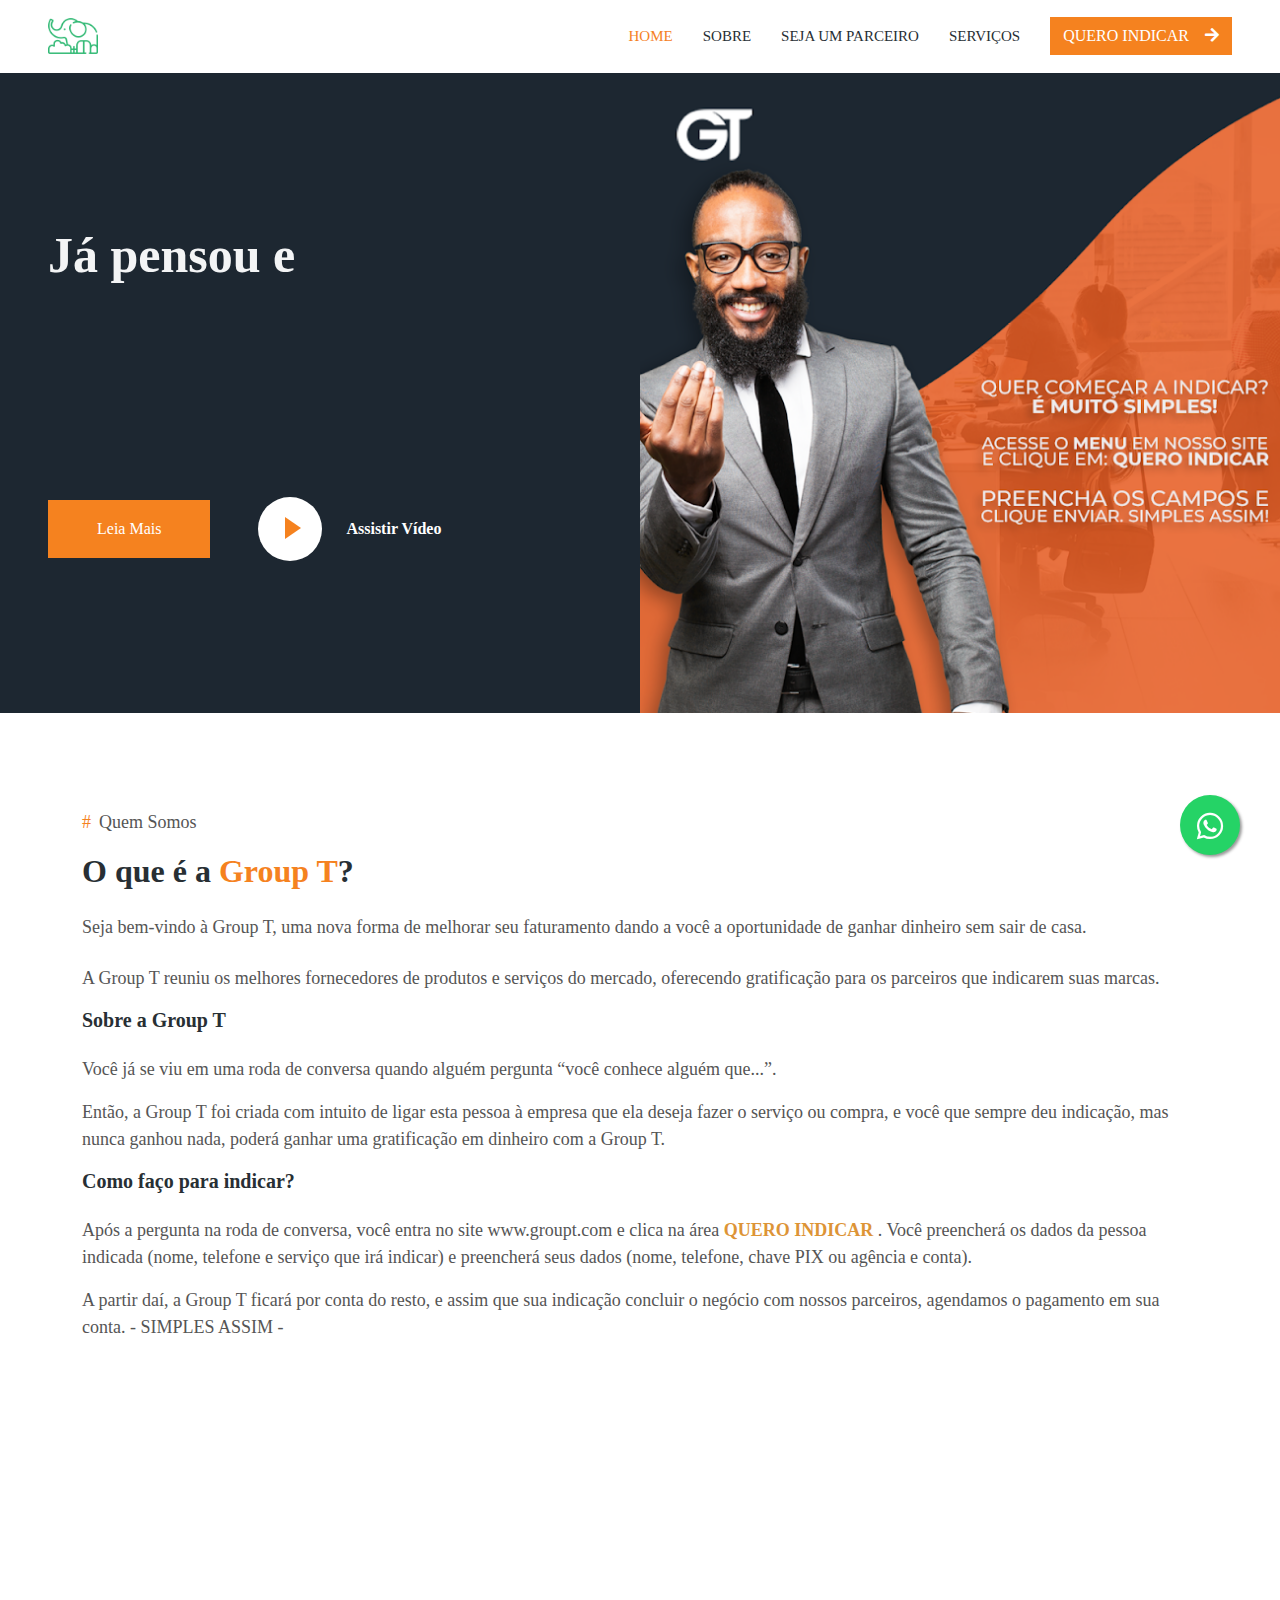
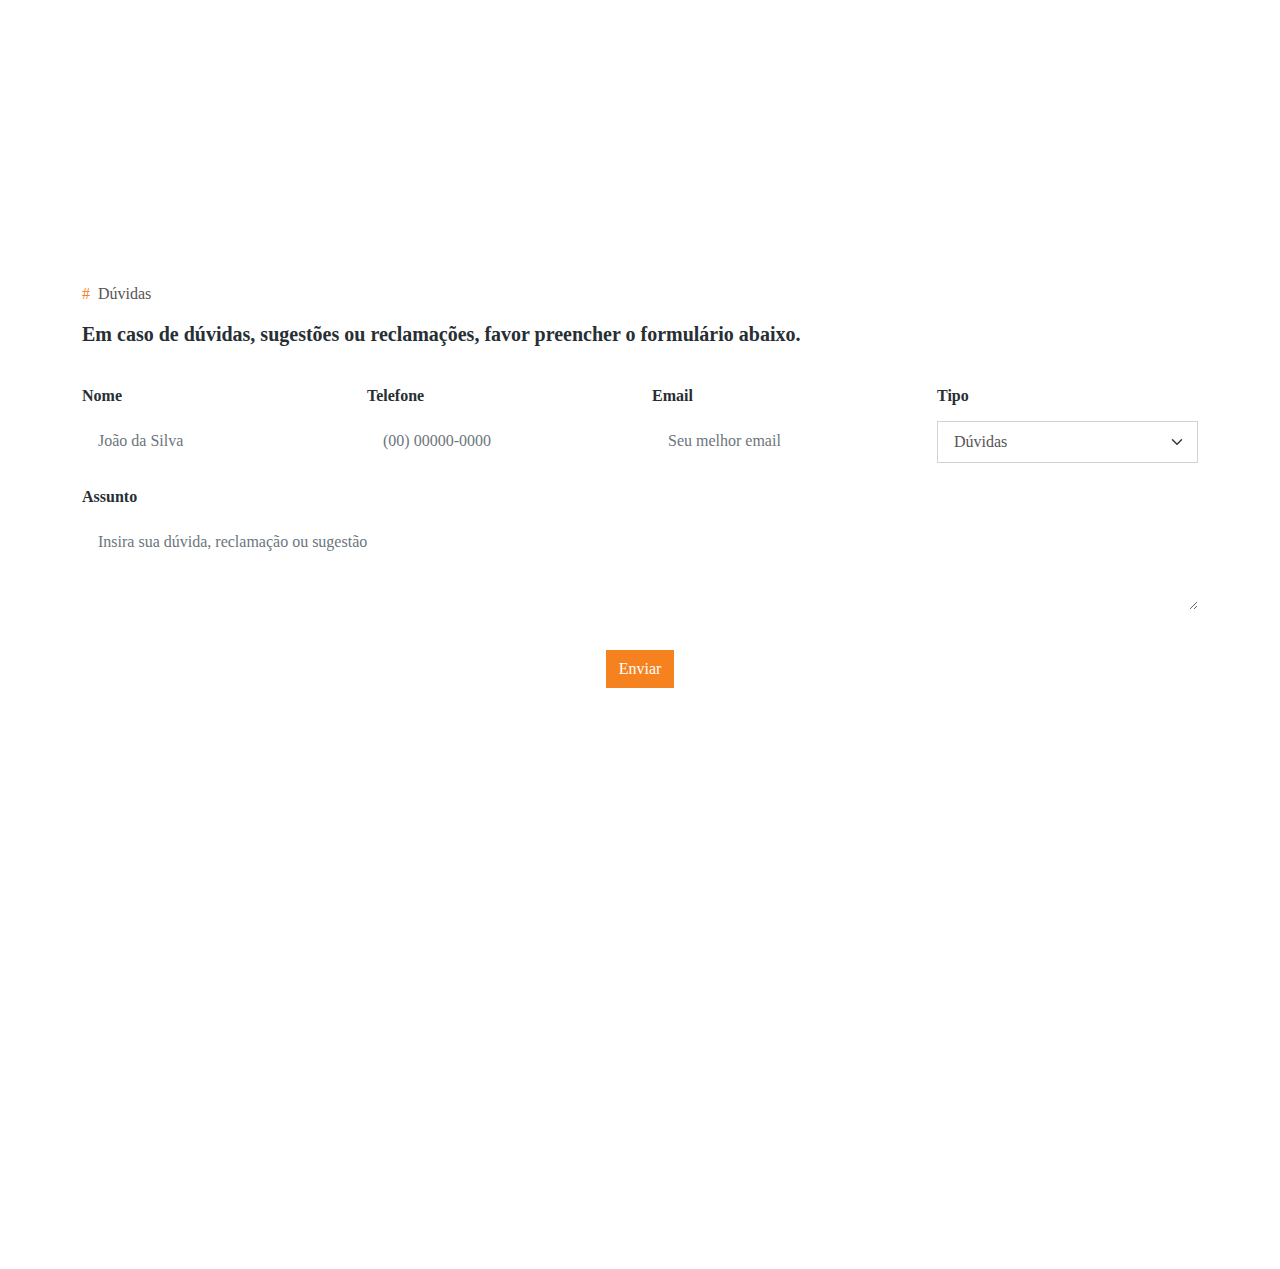
==== index.html @ 6ae6d754 "feat: escrita aos poucos" ====
<!DOCTYPE html>
<html lang="en">
  <head>
    <meta charset="utf-8" />
    <title>Group T - Aqui você ganha dinheiro indicando serviços</title>
    <meta content="width=device-width, initial-scale=1.0" name="viewport" />
    <meta content="" name="keywords" />
    <meta content="" name="description" />

    <!-- Favicon -->
    <link href="img/favicon.ico" rel="icon" />

    <!-- Google Web Fonts -->
    <link rel="preconnect" href="https://fonts.googleapis.com" />
    <link rel="preconnect" href="https://fonts.gstatic.com" crossorigin />
    <link
      href="https://fonts.googleapis.com/css2?family=Open+Sans:wght@400;500&family=Quicksand:wght@600;700&display=swap"
      rel="stylesheet"
    />

    <!-- Icon Font Stylesheet -->
    <link
      href="https://cdnjs.cloudflare.com/ajax/libs/font-awesome/5.10.0/css/all.min.css"
      rel="stylesheet"
    />
    <link
      href="https://cdn.jsdelivr.net/npm/bootstrap-icons@1.4.1/font/bootstrap-icons.css"
      rel="stylesheet"
    />

    <!-- Libraries Stylesheet -->
    <link href="lib/animate/animate.min.css" rel="stylesheet" />
    <link href="lib/lightbox/css/lightbox.min.css" rel="stylesheet" />
    <link href="lib/owlcarousel/assets/owl.carousel.min.css" rel="stylesheet" />

    <!-- Customized Bootstrap Stylesheet -->
    <link href="css/bootstrap.min.css" rel="stylesheet" />

    <!-- Template Stylesheet -->
    <link href="css/style.css" rel="stylesheet" />
  </head>

  <body>
    <script src="js/validate-doubts.js"></script>
    <!-- Spinner Start -->
    <div
      id="spinner"
      class="show bg-white position-fixed translate-middle w-100 vh-100 top-50 start-50 d-flex align-items-center justify-content-center"
    >
      <div
        class="spinner-border text-primary"
        style="width: 3rem; height: 3rem"
        role="status"
      >
        <span class="sr-only">Carregando...</span>
      </div>
    </div>
    <!-- Spinner End -->

    <!-- Navbar Start -->
    <nav
      class="navbar navbar-expand-lg bg-white navbar-light sticky-top py-lg-0 px-4 px-lg-5 wow fadeIn"
      data-wow-delay="0.1s"
    >
      <a href="index.html" class="navbar-brand p-0">
        <img class="img-fluid me-3" src="img/icon/icon-10.png" alt="Icon" />
        <!-- <h1 class="m-0 text-primary">Group T</h1> -->
      </a>
      <button
        type="button"
        class="navbar-toggler"
        data-bs-toggle="collapse"
        data-bs-target="#navbarCollapse"
      >
        <span class="navbar-toggler-icon"></span>
      </button>
      <div class="collapse navbar-collapse py-4 py-lg-0" id="navbarCollapse">
        <div class="navbar-nav ms-auto">
          <a href="index.html" class="nav-item nav-link active">Home</a>
          <a href="about.html" class="nav-item nav-link">Sobre</a>
          <a href="partner.html" class="nav-item nav-link">Seja um Parceiro</a>
          <a href="service.html" class="nav-item nav-link">Serviços</a>
        </div>
        <a href="indicate.html" class="btn btn-primary"
          >QUERO INDICAR<i class="fa fa-arrow-right ms-3"></i
        ></a>
      </div>
    </nav>
    <!-- Navbar End -->

    <!-- Header Start -->
    <div class="container-fluid bg-dark p-0 mb-5" id="home">
      <div class="row g-0 flex-column flex-lg-row">
        <div class="col-lg-6 p-0 wow fadeIn" data-wow-delay="0.1s">
          <div
            class="header-bg h-100 d-flex flex-column justify-content-center p-5"
          >
            <h1 id="text-video" class="display-4 text-light mb-5"></h1>
            <div class="d-flex align-items-center pt-4 animated slideInDown">
              <a
                href="index.html#about"
                class="btn btn-primary py-sm-3 px-3 px-sm-5 me-5"
                >Leia Mais</a
              >
              <button
                type="button"
                class="btn-play"
                data-bs-toggle="modal"
                data-src="https://www.youtube.com/embed/o2iHNwq9HF0"
                data-bs-target="#videoModal"
              >
                <span></span>
              </button>
              <h6 class="text-white m-0 ms-4 d-none d-sm-block">
                Assistir Vídeo
              </h6>
            </div>
          </div>
        </div>
        <div class="col-lg-6 wow fadeIn" data-wow-delay="0.5s">
          <div class="owl-carousel header-carousel">
            <a href="indicate.html">
              <img class="img-fluid" src="img/carousel-2.png" alt="" />
            </a>
          </div>
        </div>
      </div>
    </div>
    <!-- Header End -->

    <!-- Video Modal Start -->
    <div
      class="modal modal-video fade"
      id="videoModal"
      tabindex="-1"
      aria-labelledby="exampleModalLabel"
      aria-hidden="true"
    >
      <div class="modal-dialog">
        <div class="modal-content rounded-0">
          <div class="modal-header">
            <h3 class="modal-title" id="exampleModalLabel">
              Como funciona a Group T
            </h3>
            <button
              type="button"
              class="btn-close"
              data-bs-dismiss="modal"
              aria-label="Close"
            ></button>
          </div>
          <div class="modal-body">
            <!-- 16:9 aspect ratio -->
            <div class="ratio ratio-16x9">
              <iframe
                class="embed-responsive-item"
                src=""
                id="video"
                allowfullscreen
                allowscriptaccess="always"
                allow="autoplay"
              ></iframe>
            </div>
          </div>
        </div>
      </div>
    </div>
    <!-- Video Modal End -->

    <!-- About Start -->
    <div class="container-xxl py-5" id="about">
      <div class="container">
        <div class="row g-5">
          <div class="col-lg-12 wow fadeInUp" data-wow-delay="0.1s">
            <p><span class="text-primary me-2">#</span>Quem Somos</p>
            <h2 class="mb-4">
              O que é a <span class="text-primary">Group T</span>?
            </h2>
            <p class="mb-4">
              Seja bem-vindo à Group T, uma nova forma de melhorar seu
              faturamento dando a você a oportunidade de ganhar dinheiro sem
              sair de casa.
            </p>
            <p>
              A Group T reuniu os melhores fornecedores de produtos e serviços
              do mercado, oferecendo gratificação para os parceiros que
              indicarem suas marcas.
            </p>
            <h5 class="mb-4">Sobre a Group T</h5>
            <p>
              Você já se viu em uma roda de conversa quando alguém pergunta
              “você conhece alguém que...”.
            </p>
            <p>
              Então, a Group T foi criada com intuito de ligar esta pessoa à
              empresa que ela deseja fazer o serviço ou compra, e você que
              sempre deu indicação, mas nunca ganhou nada, poderá ganhar uma
              gratificação em dinheiro com a Group T.
            </p>
            <h5 class="mb-4">Como faço para indicar?</h5>
            <p>
              Após a pergunta na roda de conversa, você entra no site
              www.groupt.com e clica na área
              <a href="indicate.html"> <b>QUERO INDICAR </b></a>. Você
              preencherá os dados da pessoa indicada (nome, telefone e serviço
              que irá indicar) e preencherá seus dados (nome, telefone, chave
              PIX ou agência e conta).
            </p>
            <p>
              A partir daí, a Group T ficará por conta do resto, e assim que sua
              indicação concluir o negócio com nossos parceiros, agendamos o
              pagamento em sua conta. - SIMPLES ASSIM -
            </p>
            <!-- <a class="btn btn-primary py-3 px-5 mt-3" href="about.html">Leia Mais</a> -->
          </div>
        </div>
      </div>
    </div>
    <!-- About End -->

    <!-- Service Start -->
    <div class="container-xxl py-5" id="service">
      <div class="container">
        <div class="row g-5 mb-5 wow fadeInUp" data-wow-delay="0.1s">
          <div class="col-lg-6">
            <p><span class="text-primary me-2">#</span>Nossos Serviços</p>
            <h2 class="mb-0">
              Todos os serviços que nós da
              <span class="text-primary">Group T</span> podemos te oferecer.
            </h2>
          </div>
          <div class="col-lg-6">
            <div
              class="bg-primary h-100 d-flex align-items-center py-4 px-4 px-sm-5"
            >
              <i class="fa fa-3x fa-wallet text-white"></i>
              <div class="ms-4">
                <h5 class="text-white mb-0">
                  Vários serviços para você ganhar bônus por indicação
                </h5>
              </div>
            </div>
          </div>
        </div>
        <div class="row gy-5 gx-4">
          <div
            class="col-lg-3 col-md-4 col-sm-6 wow fadeInUp"
            data-wow-delay="0.1s"
          >
            <img class="img-fluid mb-3" src="img/icon/icon-2.png" alt="Icon" />
            <h5 class="mb-3">Mecânica</h5>
            <span>Serviço completo de mecânica para seu carro</span>
          </div>
          <!-- <div
            class="col-lg-3 col-md-4 col-sm-6 wow fadeInUp"
            data-wow-delay="0.3s"
          >
            <img class="img-fluid mb-3" src="img/icon/icon-3.png" alt="Icon" />
            <h5 class="mb-3">Animal Photos</h5>
            <span
              >Erat ipsum justo amet duo et elitr dolor, est duo duo eos lorem
              sed diam stet diam sed stet.</span
            >
          </div>
          <div
            class="col-lg-3 col-md-4 col-sm-6 wow fadeInUp"
            data-wow-delay="0.5s"
          >
            <img class="img-fluid mb-3" src="img/icon/icon-4.png" alt="Icon" />
            <h5 class="mb-3">Guide Services</h5>
            <span
              >Erat ipsum justo amet duo et elitr dolor, est duo duo eos lorem
              sed diam stet diam sed stet.</span
            >
          </div>
          <div
            class="col-lg-3 col-md-4 col-sm-6 wow fadeInUp"
            data-wow-delay="0.7s"
          >
            <img class="img-fluid mb-3" src="img/icon/icon-5.png" alt="Icon" />
            <h5 class="mb-3">Food & Beverages</h5>
            <span
              >Erat ipsum justo amet duo et elitr dolor, est duo duo eos lorem
              sed diam stet diam sed stet.</span
            >
          </div>
          <div
            class="col-lg-3 col-md-4 col-sm-6 wow fadeInUp"
            data-wow-delay="0.1s"
          >
            <img class="img-fluid mb-3" src="img/icon/icon-6.png" alt="Icon" />
            <h5 class="mb-3">Zoo Shopping</h5>
            <span
              >Erat ipsum justo amet duo et elitr dolor, est duo duo eos lorem
              sed diam stet diam sed stet.</span
            >
          </div>
          <div
            class="col-lg-3 col-md-4 col-sm-6 wow fadeInUp"
            data-wow-delay="0.3s"
          >
            <img class="img-fluid mb-3" src="img/icon/icon-7.png" alt="Icon" />
            <h5 class="mb-3">Free Hi Speed Wi-Fi</h5>
            <span
              >Erat ipsum justo amet duo et elitr dolor, est duo duo eos lorem
              sed diam stet diam sed stet.</span
            >
          </div>
          <div
            class="col-lg-3 col-md-4 col-sm-6 wow fadeInUp"
            data-wow-delay="0.5s"
          >
            <img class="img-fluid mb-3" src="img/icon/icon-8.png" alt="Icon" />
            <h5 class="mb-3">Play Ground</h5>
            <span
              >Erat ipsum justo amet duo et elitr dolor, est duo duo eos lorem
              sed diam stet diam sed stet.</span
            >
          </div>
          <div
            class="col-lg-3 col-md-4 col-sm-6 wow fadeInUp"
            data-wow-delay="0.7s"
          >
            <img class="img-fluid mb-3" src="img/icon/icon-9.png" alt="Icon" />
            <h5 class="mb-3">Rest House</h5>
            <span
              >Erat ipsum justo amet duo et elitr dolor, est duo duo eos lorem
              sed diam stet diam sed stet.</span
            >
          </div> -->
        </div>
      </div>
    </div>
    <!-- Service End -->

    <!-- Doubts Start -->
    <div class="container-xxl py-5" id="doubts">
      <div class="container">
        <p><span class="text-primary me-2">#</span>Dúvidas</p>
        <h5 class="mb-4">
          Em caso de dúvidas, sugestões ou reclamações, favor preencher o
          formulário abaixo.
        </h5>
        <form
          action="https://formspree.io/f/xnqrygpb"
          method="post"
          role="form"
          class="php-email-form-doubts"
        >
          <div class="row">
            <div class="col-12 col-md-6 col-lg-3 form-group mt-3">
              <h6 class="mb-3">Nome</h6>
              <input
                type="text"
                name="Nome"
                class="form-control border-0 w-100 py-2 ps-3 pe-4"
                id="name"
                placeholder="João da Silva"
                required
              />
            </div>
            <div class="col-12 col-md-6 col-lg-3 form-group mt-3">
              <h6 class="mb-3">Telefone</h6>
              <input
                type="text"
                class="form-control border-0 w-100 py-2 ps-3 pe-4"
                name="Telefone"
                id="phone"
                maxlength="15"
                placeholder="(00) 00000-0000"
                required
              />
            </div>
            <div class="col-12 col-md-6 col-lg-3 mt-3 key-pix">
              <h6 class="mb-3">Email</h6>
              <input
                class="form-control border-0 w-100 py-2 ps-3 pe-4"
                type="email"
                name="Email"
                id="email"
                placeholder="Seu melhor email"
              />
            </div>
            <div class="col-12 col-md-6 col-lg-3 form-group mt-3">
              <h6 class="mb-3">Tipo</h6>
              <select
                class="form-select py-2 ps-3 pe-4"
                name="Tipo"
                id="type"
                required
              >
                <option value="Dúvidas">Dúvidas</option>
                <option value="Sugestões">Sugestões</option>
                <option value="Reclamações">Reclamações</option>
              </select>
            </div>

            <div class="col-12">
              <h6 class="mb-3 mt-3">Assunto</h6>
              <textarea
                name="Observação"
                class="form-control border-0 w-100 py-2 ps-3 pe-4"
                type="text"
                placeholder="Insira sua dúvida, reclamação ou sugestão"
                id="obs"
                rows="3"
                maxlength="300"
                required
              ></textarea>
            </div>
          </div>
          <div class="my-3">
            <div class="loading">Enviando...</div>
            <div class="error-message"></div>
            <div class="sent-message">
              Mensagem enviada! Obrigado por nos ajudar a sermos melhores a cada
              dia!
            </div>
          </div>
          <div class="text-center">
            <button class="mt-4 btn btn-primary" type="submit">Enviar</button>
          </div>
        </form>
      </div>
    </div>
    <!-- Doubts End -->

    <!-- Footer Start -->
    <div
      class="container-fluid footer bg-dark text-light footer mt-5 pt-5 wow fadeIn"
      data-wow-delay="0.1s"
    >
      <div class="container py-5">
        <div class="row g-5">
          <div class="col-lg-6 col-md-6 utils-info">
            <h5 class="text-light mb-4">Informações Úteis</h5>
            <p class="mb-2">
              <a
                href="https://api.whatsapp.com/send?phone=31988236763&text=Olá! Gostaria de mais Informações a respeito da Group T."
                target="_blank"
              >
                <i class="fa fa-phone-alt me-3"></i>(31) 98823-6763
              </a>
            </p>
            <p class="mb-2">
              <i class="fa fa-briefcase me-3"></i>GT - Group T Service
            </p>
            <p class="mb-2">
              <i class="fa fa-bookmark me-3"></i>CNPJ: 49.667.262/0001-01
            </p>
            <p class="mb-2">
              <i class="fa fa-envelope me-3"></i>contato@example.com
            </p>
            <div class="d-flex pt-2">
              <a class="btn btn-outline-light btn-social" href=""
                ><i class="fab fa-facebook-f"></i
              ></a>
              <a
                class="btn btn-outline-light btn-social"
                href="https://www.youtube.com/@gtgrouptservice"
                ><i class="fab fa-youtube"></i
              ></a>
            </div>
          </div>
          <div class="col-lg-6 col-md-6">
            <h5 class="text-light mb-4">Acesso Rápido</h5>
            <a class="btn btn-link" href="about.html">Sobre</a>
            <a class="btn btn-link" href="service.html">Serviços</a>
            <a class="btn btn-link" href="partner.html">Seja Um parceiro</a>
            <a class="btn btn-link" href="indicate.html">Quero Indicar</a>
            <a class="btn btn-link" href="terms.html">Termos e Condições</a>
          </div>

          <div class="col-lg-4 col-md-6 utils-info"></div>
        </div>
      </div>
      <div class="container">
        <div class="copyright">
          <div class="row">
            <div class="col-md-6 text-center text-md-start mb-3 mb-md-0">
              &copy; <a class="border-bottom" href="#">Group T</a>, All Right
              Reserved.
            </div>
            <div class="col-md-6 text-center text-md-end">
              <!--/*** This template is free as long as you keep the footer author’s credit link/attribution link/backlink. If you'd like to use the template without the footer author’s credit link/attribution link/backlink, you can purchase the Credit Removal License from "https://htmlcodex.com/credit-removal". Thank you for your support. ***/-->
              Designed By
              <a class="border-bottom" href="https://htmlcodex.com"></a>
            </div>
          </div>
        </div>
      </div>
    </div>
    <!-- Footer End -->

    <a
      href="https://api.whatsapp.com/send?phone=31988236763&text=Olá! Gostaria de mais Informações a respeito da Group T."
      class="float"
      target="_blank"
    >
      <i class="fab fa-whatsapp my-float"></i>
    </a>

    <div id="snackbar"></div>

    <!-- JavaScript Libraries -->
    <script src="https://code.jquery.com/jquery-3.4.1.min.js"></script>
    <script src="https://cdn.jsdelivr.net/npm/bootstrap@5.0.0/dist/js/bootstrap.bundle.min.js"></script>
    <script src="lib/wow/wow.min.js"></script>
    <script src="lib/easing/easing.min.js"></script>
    <script src="lib/waypoints/waypoints.min.js"></script>
    <script src="lib/counterup/counterup.min.js"></script>
    <script src="lib/owlcarousel/owl.carousel.min.js"></script>
    <script src="lib/lightbox/js/lightbox.min.js"></script>
    <script src="js/validate-doubts.js"></script>

    <!-- Template Javascript -->
    <script src="js/main.js"></script>
  </body>
</html>
---- css/style.css ----
:root {
  --primary: #F5821F;
  --light: #f3f4f5;
  --dark: #282f34;
}

.back-to-top {
  position: fixed;
  display: none;
  right: 45px;
  bottom: 45px;
  z-index: 99;
}

@font-face {
  font-family: 'Gothic';
  src: url('../lib/fonts/YuGothicUI-SemiLight.ttf') format('opentype');
  font-weight: normal;
}

.btn.btn-primary {
  background-color: var(--primary) !important;
  border-color: var(--primary) !important;
}

.text-primary {
  color: var(--primary) !important;
}

.bg-primary {
  background-color: var(--primary) !important;
  border-color: var(--primary) !important;
}

.float {
  position: fixed;
  width: 60px;
  height: 60px;
  bottom: 45px;
  right: 40px;
  background-color: #25d366;
  color: #fff;
  border-radius: 50px;
  text-align: center;
  font-size: 30px;
  box-shadow: 2px 2px 3px #999;
  z-index: 100;
}

.my-float {
  margin-top: 16px;
}



#spinner {
  opacity: 0;
  visibility: hidden;
  transition: opacity 0.5s ease-out, visibility 0s linear 0.5s;
  z-index: 99999;
}

#spinner.show {
  transition: opacity 0.5s ease-out, visibility 0s linear 0s;
  visibility: visible;
  opacity: 1;
}


.btn {
  font-weight: 500;
  transition: 0.5s;
}

.btn.btn-primary,
.btn.btn-secondary {
  color: #ffffff;
}

.btn-square {
  width: 38px;
  height: 38px;
}

.btn-sm-square {
  width: 32px;
  height: 32px;
}

.btn-lg-square {
  width: 48px;
  height: 48px;
}

.btn-square,
.btn-sm-square,
.btn-lg-square {
  padding: 0;
  display: flex;
  align-items: center;
  justify-content: center;
  font-weight: normal;
}


.navbar.sticky-top {
  top: -100px;
  transition: 0.5s;
}

.navbar .navbar-brand {
  display: flex;
  align-items: center;
}

.navbar .navbar-brand img {
  max-height: 50px;
}

.navbar .dropdown-toggle::after {
  border: none;
  content: "\f107";
  font-family: 'Gothic';
  font-weight: 900;
  vertical-align: middle;
  margin-left: 8px;
}

.navbar .navbar-nav .nav-link {
  margin-right: 30px;
  padding: 25px 0;
  color: #ffffff;
  font-size: 15px;
  font-weight: 500;
  text-transform: uppercase;
  outline: none;
}

.navbar .navbar-nav .nav-link:hover,
.navbar .navbar-nav .nav-link.active {
  color: var(--primary);
}

@media (max-width: 991.98px) {
  .navbar .navbar-nav .nav-link {
    margin-right: 0;
    padding: 10px 0;
  }

  .navbar .navbar-nav {
    border-top: 1px solid #eeeeee;
  }
}

.navbar .navbar-nav .nav-link {
  color: var(--dark);
  font-weight: 500;
}

@media (min-width: 992px) {
  .navbar .nav-item .dropdown-menu {
    display: block;
    border: none;
    margin-top: 0;
    top: 150%;
    opacity: 0;
    visibility: hidden;
    transition: 0.5s;
  }

  .navbar .nav-item:hover .dropdown-menu {
    top: 100%;
    visibility: visible;
    transition: 0.5s;
    opacity: 1;
  }
}


.header-bg {
  background: #1d2731;
  background-size: cover;
}

.btn-play {
  position: relative;
  display: block;
  box-sizing: content-box;
  width: 16px;
  height: 26px;
  border-radius: 100%;
  border: none;
  outline: none !important;
  padding: 18px 20px 20px 28px;
  background: #ffffff;
}

.btn-play:before {
  content: "";
  position: absolute;
  z-index: 0;
  left: 50%;
  top: 50%;
  transform: translateX(-50%) translateY(-50%);
  display: block;
  width: 60px;
  height: 60px;
  background: #ffffff;
  border-radius: 100%;
  animation: pulse-border 1500ms ease-out infinite;
}

.btn-play:after {
  content: "";
  position: absolute;
  z-index: 1;
  left: 50%;
  top: 50%;
  transform: translateX(-50%) translateY(-50%);
  display: block;
  width: 60px;
  height: 60px;
  background: #ffffff;
  border-radius: 100%;
  transition: all 200ms;
}

.btn-play span {
  display: block;
  position: relative;
  z-index: 3;
  width: 0;
  height: 0;
  left: -1px;
  border-left: 16px solid var(--primary);
  border-top: 11px solid transparent;
  border-bottom: 11px solid transparent;
}

@keyframes pulse-border {
  0% {
    transform: translateX(-50%) translateY(-50%) translateZ(0) scale(1);
    opacity: 1;
  }

  100% {
    transform: translateX(-50%) translateY(-50%) translateZ(0) scale(2);
    opacity: 0;
  }
}

.modal-video .modal-dialog {
  position: relative;
  max-width: 800px;
  margin: 60px auto 0 auto;
}

.modal-video .modal-body {
  position: relative;
  padding: 0px;
}

.modal-video .close {
  position: absolute;
  width: 30px;
  height: 30px;
  right: 0px;
  top: -30px;
  z-index: 999;
  font-size: 30px;
  font-weight: normal;
  color: #ffffff;
  background: #000000;
  opacity: 1;
}

.header-carousel .owl-nav {
  position: absolute;
  width: 200px;
  height: 40px;
  bottom: 30px;
  left: 50%;
  transform: translateX(-50%);
  display: flex;
  justify-content: space-between;
}

.header-carousel .owl-nav .owl-prev,
.header-carousel .owl-nav .owl-next {
  width: 40px;
  height: 40px;
  display: flex;
  align-items: center;
  justify-content: center;
  color: #ffffff;
  background: transparent;
  border: 1px solid #ffffff;
  font-size: 22px;
  transition: 0.5s;
}

.header-carousel .owl-nav .owl-prev:hover,
.header-carousel .owl-nav .owl-next:hover {
  background: var(--primary);
  border-color: var(--primary);
}

.header-carousel .owl-dots {
  position: absolute;
  height: 45px;
  bottom: 30px;
  left: 50%;
  transform: translateX(-50%);
  display: flex;
  align-items: center;
  justify-content: center;
}

.header-carousel .owl-dot {
  position: relative;
  display: inline-block;
  margin: 0 5px;
  width: 15px;
  height: 15px;
  background: transparent;
  border: 1px solid #ffffff;
  transition: 0.5s;
}

.header-carousel .owl-dot::after {
  position: absolute;
  content: "";
  width: 5px;
  height: 5px;
  top: 4px;
  left: 4px;
  background: #ffffff;
  border-radius: 5px;
}

.header-carousel .owl-dot.active {
  background: var(--primary);
  border-color: var(--primary);
}

.breadcrumb-item + .breadcrumb-item::before {
  color: var(--light);
}


.img-border {
  position: relative;
  height: 100%;
  min-height: 400px;
}

.img-border::before {
  position: absolute;
  content: "";
  top: 0;
  left: 0;
}

#text-video {
  font-size: 50px;
  min-height: 200px;
}

#text-video {
  font-size: 50px;
  min-height: 200px;
  opacity: 1;
  transition: opacity .5s linear;
}

#text-video.hide{
  opacity: 0;
  pointer-events: none;
}

.img-border img {
  border: 4px solid var(--primary);
  padding: 10px;
  position: absolute;
}


.facts {
  background: linear-gradient(rgba(0, 0, 0, 0.7), rgba(0, 0, 0, 0.7)),
    url(https://placeholder.com/) center center no-repeat;
  background-size: cover;
}

.visiting-hours {
  background: rgba(0, 0, 0, 0.7);
  background-size: cover;
}

.visiting-hours .list-group-item {
  display: flex;
  justify-content: space-between;
  color: var(--light);
  background: rgba(0, 0, 0, 0.15);
  border-color: rgba(255, 255, 255, 0.15);
}

.visiting-hours .table {
  color: var(--light);
  background: rgba(0, 0, 0, 0.15);
}

.visiting-hours .table td {
  padding: 0.5rem 1rem;
  border-color: rgba(255, 255, 255, 0.15);
}

.visiting-hours .table tr:last-child td {
  border: none;
}


.animal-item {
  position: relative;
  display: block;
}

.animal-item .animal-text {
  position: absolute;
  width: 100%;
  height: 100%;
  top: 0;
  left: 0;
  background: rgba(0, 0, 0, 0.7);
  display: flex;
  flex-direction: column;
  justify-content: flex-end;
  padding-bottom: 100px !important;
  opacity: 0;
  transition: 0.5s;
}

.animal-item:hover .animal-text {
  opacity: 1;
  padding-bottom: 20px !important;
}


.membership-item {
  padding: 45px 30px;
  color: #ffffff;
  background: rgba(0, 0, 0, 0.7);
}

.membership-item img {
  position: absolute;
  top: 0;
  left: 0;
  width: 100%;
  height: 100%;
  object-fit: cover;
  z-index: -1;
}

.membership-item .display-1 {
  color: transparent;
  -webkit-text-stroke: 2px var(--primary);
}


.testimonial-carousel::before {
  position: absolute;
  content: "";
  top: 0;
  left: 0;
  height: 100%;
  width: 0;
  background: linear-gradient(
    to right,
    rgba(255, 255, 255, 1) 0%,
    rgba(255, 255, 255, 0) 100%
  );
  z-index: 1;
}

.testimonial-carousel::after {
  position: absolute;
  content: "";
  top: 0;
  right: 0;
  height: 100%;
  width: 0;
  background: linear-gradient(
    to left,
    rgba(255, 255, 255, 1) 0%,
    rgba(255, 255, 255, 0) 100%
  );
  z-index: 1;
}

@media (min-width: 768px) {
  .testimonial-carousel::before,
  .testimonial-carousel::after {
    width: 200px;
  }
}

@media (min-width: 992px) {
  .testimonial-carousel::before,
  .testimonial-carousel::after {
    width: 300px;
  }
}

.testimonial-carousel .owl-item .testimonial-text {
  background: var(--light);
  transform: scale(0.8);
  transition: 0.5s;
}

.testimonial-carousel .owl-item.center .testimonial-text {
  background: var(--primary);
  transform: scale(1);
}

.testimonial-carousel .owl-item .testimonial-text *,
.testimonial-carousel .owl-item .testimonial-item img {
  transition: 0.5s;
}

.testimonial-carousel .owl-item.center .testimonial-text * {
  color: var(--light) !important;
}

.testimonial-carousel .owl-item.center .testimonial-item img {
  border-color: var(--primary) !important;
}

.testimonial-carousel .owl-nav {
  position: absolute;
  width: 350px;
  top: 15px;
  left: 50%;
  transform: translateX(-50%);
  display: flex;
  justify-content: space-between;
  opacity: 0;
  transition: 0.5s;
  z-index: 1;
}

.testimonial-carousel:hover .owl-nav {
  width: 300px;
  opacity: 1;
}

.testimonial-carousel .owl-nav .owl-prev,
.testimonial-carousel .owl-nav .owl-next {
  position: relative;
  color: var(--primary);
  font-size: 45px;
  transition: 0.5s;
}

.testimonial-carousel .owl-nav .owl-prev:hover,
.testimonial-carousel .owl-nav .owl-next:hover {
  color: var(--dark);
}


.footer {
  background: rgba(0, 0, 0, 0.7);
  background-size: cover;
}

.footer .btn.btn-social {
  margin-right: 5px;
  width: 35px;
  height: 35px;
  display: flex;
  align-items: center;
  justify-content: center;
  color: var(--light);
  border: 1px solid #ffffff;
  transition: 0.3s;
}

.footer .btn.btn-social:hover {
  color: var(--primary);
}

.footer .btn.btn-link {
  display: block;
  margin-bottom: 5px;
  padding: 0;
  text-align: left;
  color: #ffffff;
  font-size: 15px;
  font-weight: normal;
  text-transform: capitalize;
  transition: 0.3s;
}

.footer .btn.btn-link::before {
  position: relative;
  content: "\f105";
  font-family: 'Gothic';
  font-weight: 900;
  margin-right: 10px;
}

.footer .btn.btn-link:hover {
  color: var(--primary);
  letter-spacing: 1px;
  box-shadow: none;
}

.footer .copyright {
  padding: 25px 0;
  font-size: 15px;
  border-top: 1px solid rgba(256, 256, 256, 0.1);
}

.footer .copyright a {
  color: var(--primary);
}

.footer .copyright a:hover {
  color: var(--primary);
}

.php-email-form, .php-email-form-doubts {
  width: 100%;
  background: var(--color-white, -white);
}
.php-email-form .form-group, .php-email-form-doubts .form-group {
  padding-bottom: 8px;
}
.php-email-form .error-message, .php-email-form-doubts .error-message {
  display: none;
  color: var(--color-white);
  background: var(--color-red);
  text-align: left;
  padding: 15px;
  font-weight: 600;
}
.php-email-form .error-message br + br, .php-email-form-doubts .error-message br + br {
  margin-top: 25px;
}
.php-email-form .sent-message, .php-email-form-doubts .sent-message {
  display: none;
  color: var(--color-white);
  background: var(--color-green);
  text-align: center;
  padding: 15px;
  font-weight: 600;
}
.php-email-form .loading, .php-email-form-doubts .loading {
  display: none;
  background: var(--color-white);
  text-align: center;
  padding: 15px;
}
.php-email-form .loading:before, .php-email-form-doubts .loading:before {
  content: "";
  display: inline-block;
  border-radius: 50%;
  width: 24px;
  height: 24px;
  margin: 0 10px -6px 0;
  border: 3px solid var(--color-green);
  border-top-color: var(--color-white);
  -webkit-animation: animate-loading 1s linear infinite;
  animation: animate-loading 1s linear infinite;
}

.d-none {
  display: none;
}

.error-form {
  border: 4px solid rgba(177, 27, 27, .3) !important;
}

#about p, #parceiro p {
  font-size: 18px;
}

.utils-info a {
  color: white !important;
}

.utils-info a:hover {
  color: rgb(211, 210, 210) !important;
}


#snackbar {
  visibility: hidden; 
  min-width: 250px; 
  margin-left: -125px; 
  background-color: #333; 
  color: #fff; 
  text-align: center; 
  border-radius: 2px; 
  padding: 16px; 
  position: fixed; 
  z-index: 9999; 
  right: 0; 
  top: 5em; 
}


#snackbar.show {
  visibility: visible; 
  -webkit-animation: fadein 0.5s, fadeout 0.5s 2.5s;
  animation: fadein 0.5s, fadeout 0.5s 2.5s;
}


@-webkit-keyframes fadein {
  from {top: 0; opacity: 0;}
  to {top: 5em; opacity: 1;}
}

@keyframes fadein {
  from {top: 0; opacity: 0;}
  to {top: 5em; opacity: 1;}
}

@-webkit-keyframes fadeout {
  from {top: 5em; opacity: 1;}
  to {top: 0; opacity: 0;}
}

@keyframes fadeout {
  from {top: 5em; opacity: 1;}
  to {top: 0; opacity: 0;}
}
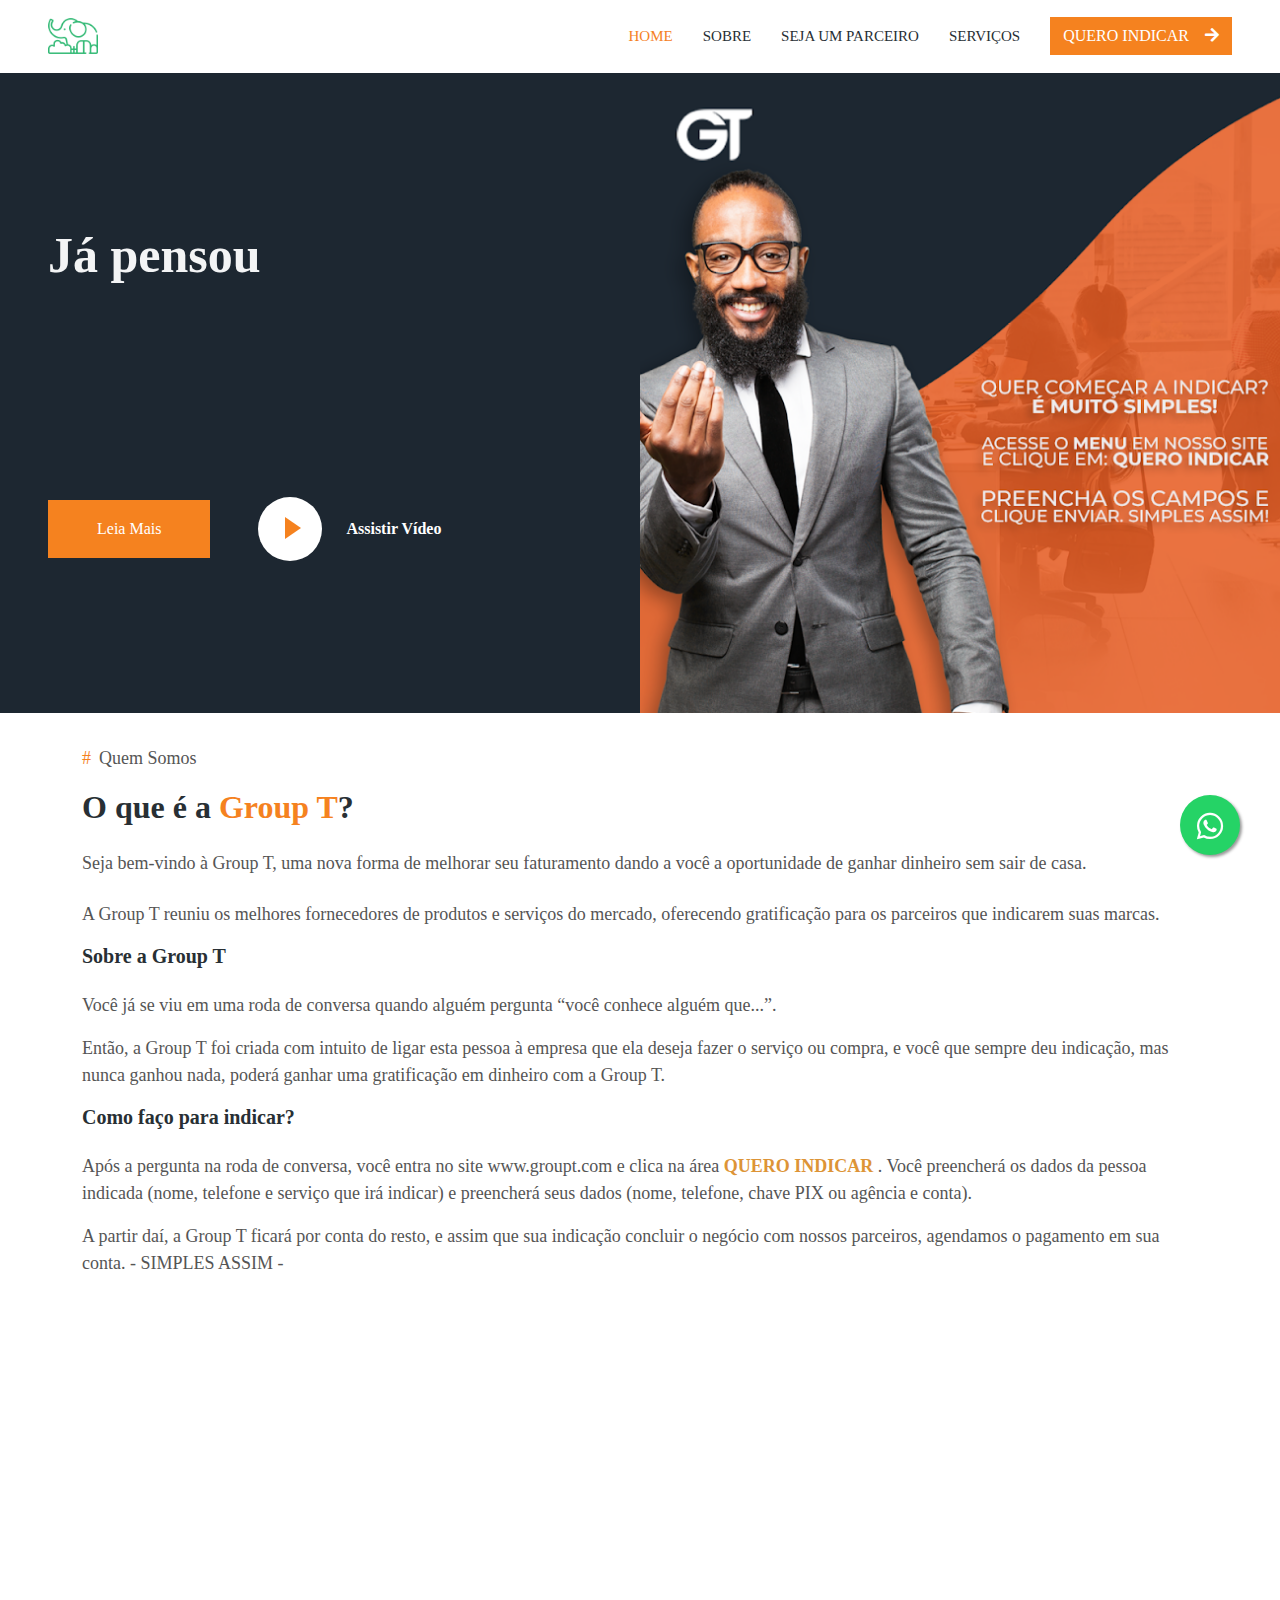
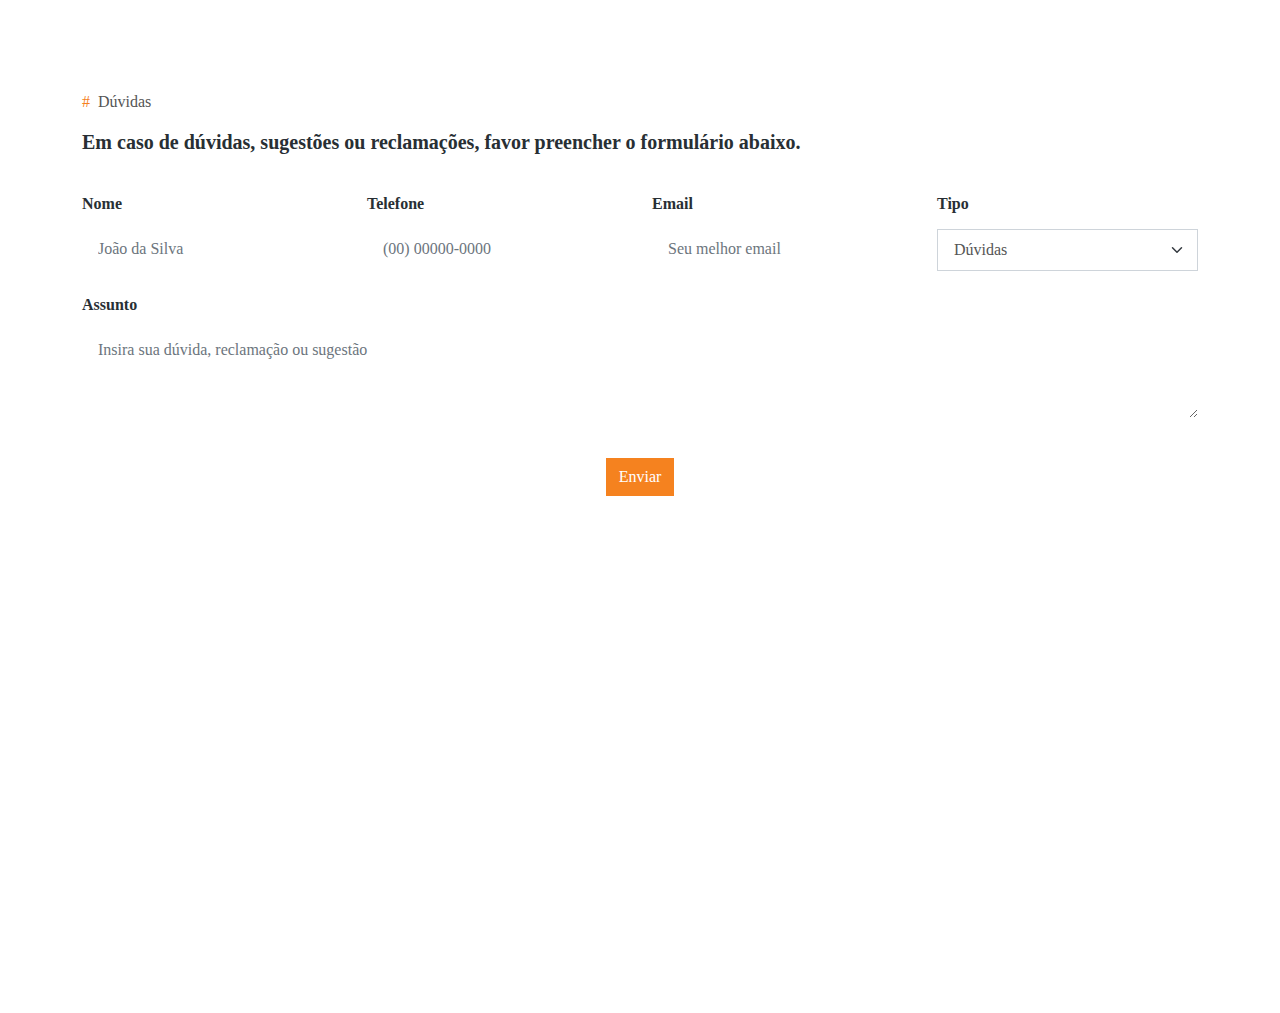
==== commit 69f9f65e: "feat: change whatsapp number" ====
--- a/index.html
+++ b/index.html
@@ -89,7 +89,7 @@
     <!-- Navbar End -->
 
     <!-- Header Start -->
-    <div class="container-fluid bg-dark p-0 mb-5" id="home">
+    <div class="container-fluid bg-dark p-0 mb-3" id="home">
       <div class="row g-0 flex-column flex-lg-row">
         <div class="col-lg-6 p-0 wow fadeIn" data-wow-delay="0.1s">
           <div
@@ -168,7 +168,7 @@
     <!-- Video Modal End -->
 
     <!-- About Start -->
-    <div class="container-xxl py-5" id="about">
+    <div class="container-xxl py-3" id="about">
       <div class="container">
         <div class="row g-5">
           <div class="col-lg-12 wow fadeInUp" data-wow-delay="0.1s">
@@ -219,7 +219,7 @@
     <!-- About End -->
 
     <!-- Service Start -->
-    <div class="container-xxl py-5" id="service">
+    <div class="container-xxl py-3" id="service">
       <div class="container">
         <div class="row g-5 mb-5 wow fadeInUp" data-wow-delay="0.1s">
           <div class="col-lg-6">
@@ -334,7 +334,7 @@
     <!-- Service End -->
 
     <!-- Doubts Start -->
-    <div class="container-xxl py-5" id="doubts">
+    <div class="container-xxl py-3" id="doubts">
       <div class="container">
         <p><span class="text-primary me-2">#</span>Dúvidas</p>
         <h5 class="mb-4">
@@ -427,7 +427,7 @@
 
     <!-- Footer Start -->
     <div
-      class="container-fluid footer bg-dark text-light footer mt-5 pt-5 wow fadeIn"
+      class="container-fluid footer bg-dark text-light footer mt-5 pt-3 wow fadeIn"
       data-wow-delay="0.1s"
     >
       <div class="container py-5">
@@ -436,7 +436,7 @@
             <h5 class="text-light mb-4">Informações Úteis</h5>
             <p class="mb-2">
               <a
-                href="https://api.whatsapp.com/send?phone=31988236763&text=Olá! Gostaria de mais Informações a respeito da Group T."
+                href="https://api.whatsapp.com/send?phone=31982776270&text=Olá! Gostaria de mais Informações a respeito da Group T."
                 target="_blank"
               >
                 <i class="fa fa-phone-alt me-3"></i>(31) 98823-6763
@@ -449,7 +449,7 @@
               <i class="fa fa-bookmark me-3"></i>CNPJ: 49.667.262/0001-01
             </p>
             <p class="mb-2">
-              <i class="fa fa-envelope me-3"></i>contato@example.com
+              <i class="fa fa-envelope me-3"></i>atendimento@groupt.com.br
             </p>
             <div class="d-flex pt-2">
               <a class="btn btn-outline-light btn-social" href=""
@@ -493,7 +493,7 @@
     <!-- Footer End -->
 
     <a
-      href="https://api.whatsapp.com/send?phone=31988236763&text=Olá! Gostaria de mais Informações a respeito da Group T."
+      href="https://api.whatsapp.com/send?phone=31982776270&text=Olá! Gostaria de mais Informações a respeito da Group T."
       class="float"
       target="_blank"
     >
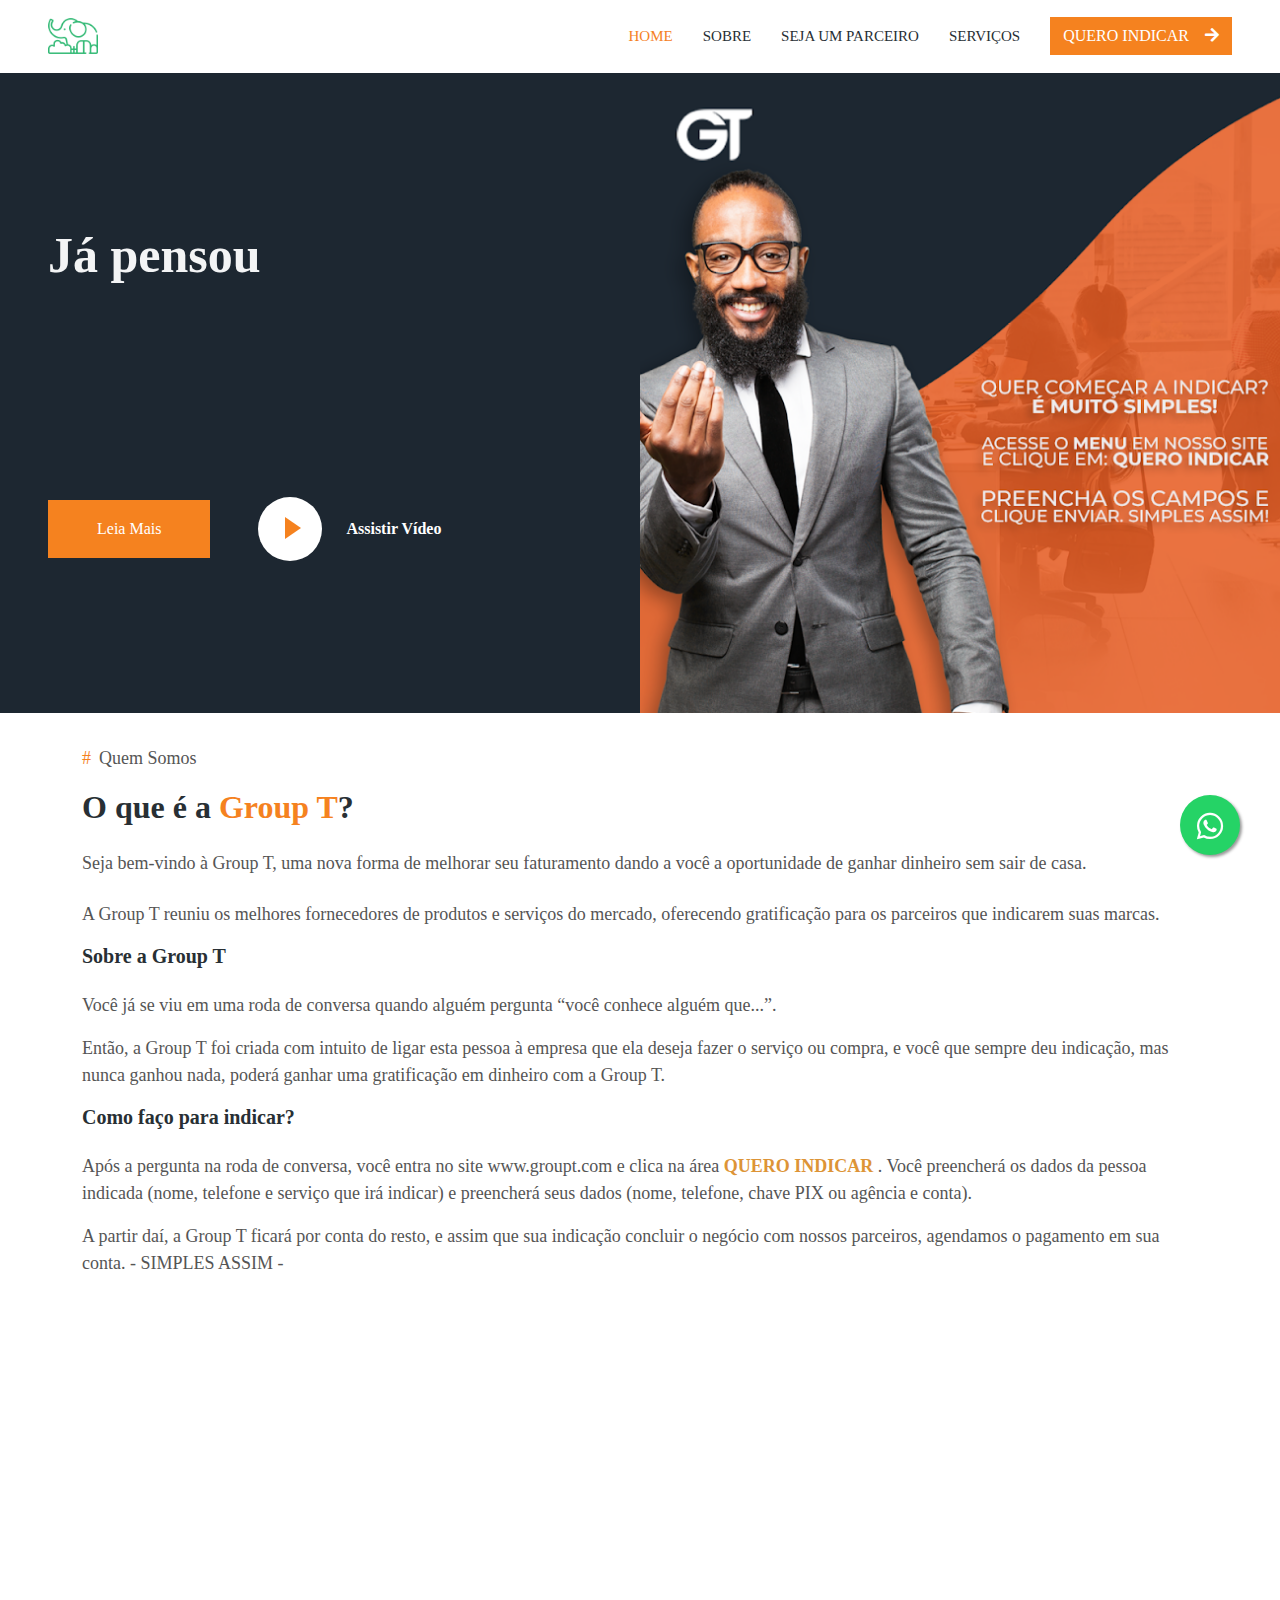
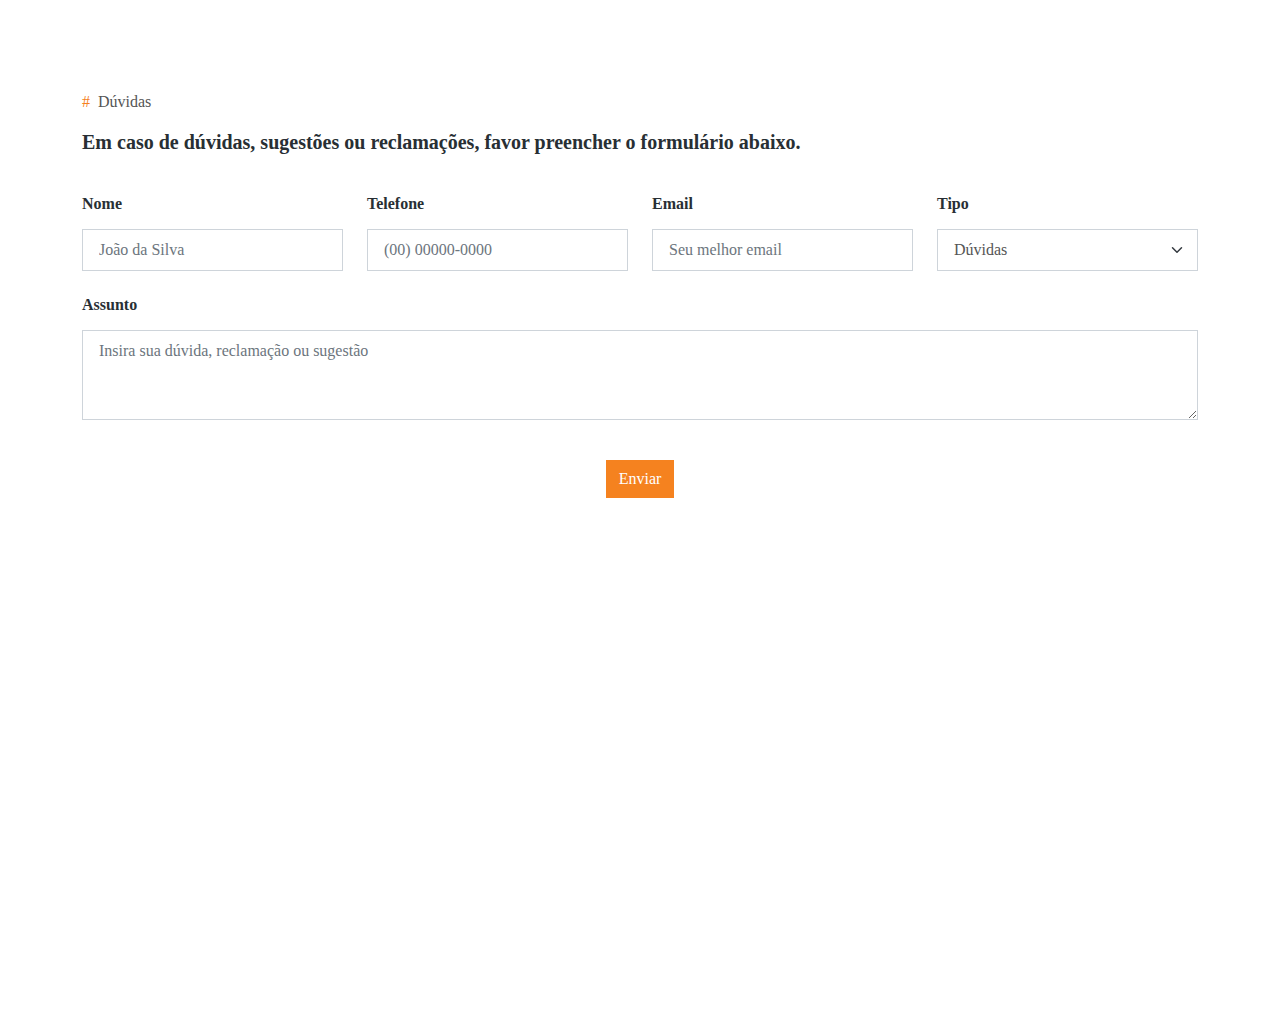
==== commit 1636570c: "feat: change to border 1" ====
--- a/index.html
+++ b/index.html
@@ -353,7 +353,7 @@
               <input
                 type="text"
                 name="Nome"
-                class="form-control border-0 w-100 py-2 ps-3 pe-4"
+                class="form-control border-1 w-100 py-2 ps-3 pe-4"
                 id="name"
                 placeholder="João da Silva"
                 required
@@ -363,7 +363,7 @@
               <h6 class="mb-3">Telefone</h6>
               <input
                 type="text"
-                class="form-control border-0 w-100 py-2 ps-3 pe-4"
+                class="form-control border-1 w-100 py-2 ps-3 pe-4"
                 name="Telefone"
                 id="phone"
                 maxlength="15"
@@ -374,7 +374,7 @@
             <div class="col-12 col-md-6 col-lg-3 mt-3 key-pix">
               <h6 class="mb-3">Email</h6>
               <input
-                class="form-control border-0 w-100 py-2 ps-3 pe-4"
+                class="form-control border-1 w-100 py-2 ps-3 pe-4"
                 type="email"
                 name="Email"
                 id="email"
@@ -399,7 +399,7 @@
               <h6 class="mb-3 mt-3">Assunto</h6>
               <textarea
                 name="Observação"
-                class="form-control border-0 w-100 py-2 ps-3 pe-4"
+                class="form-control border-1 w-100 py-2 ps-3 pe-4"
                 type="text"
                 placeholder="Insira sua dúvida, reclamação ou sugestão"
                 id="obs"
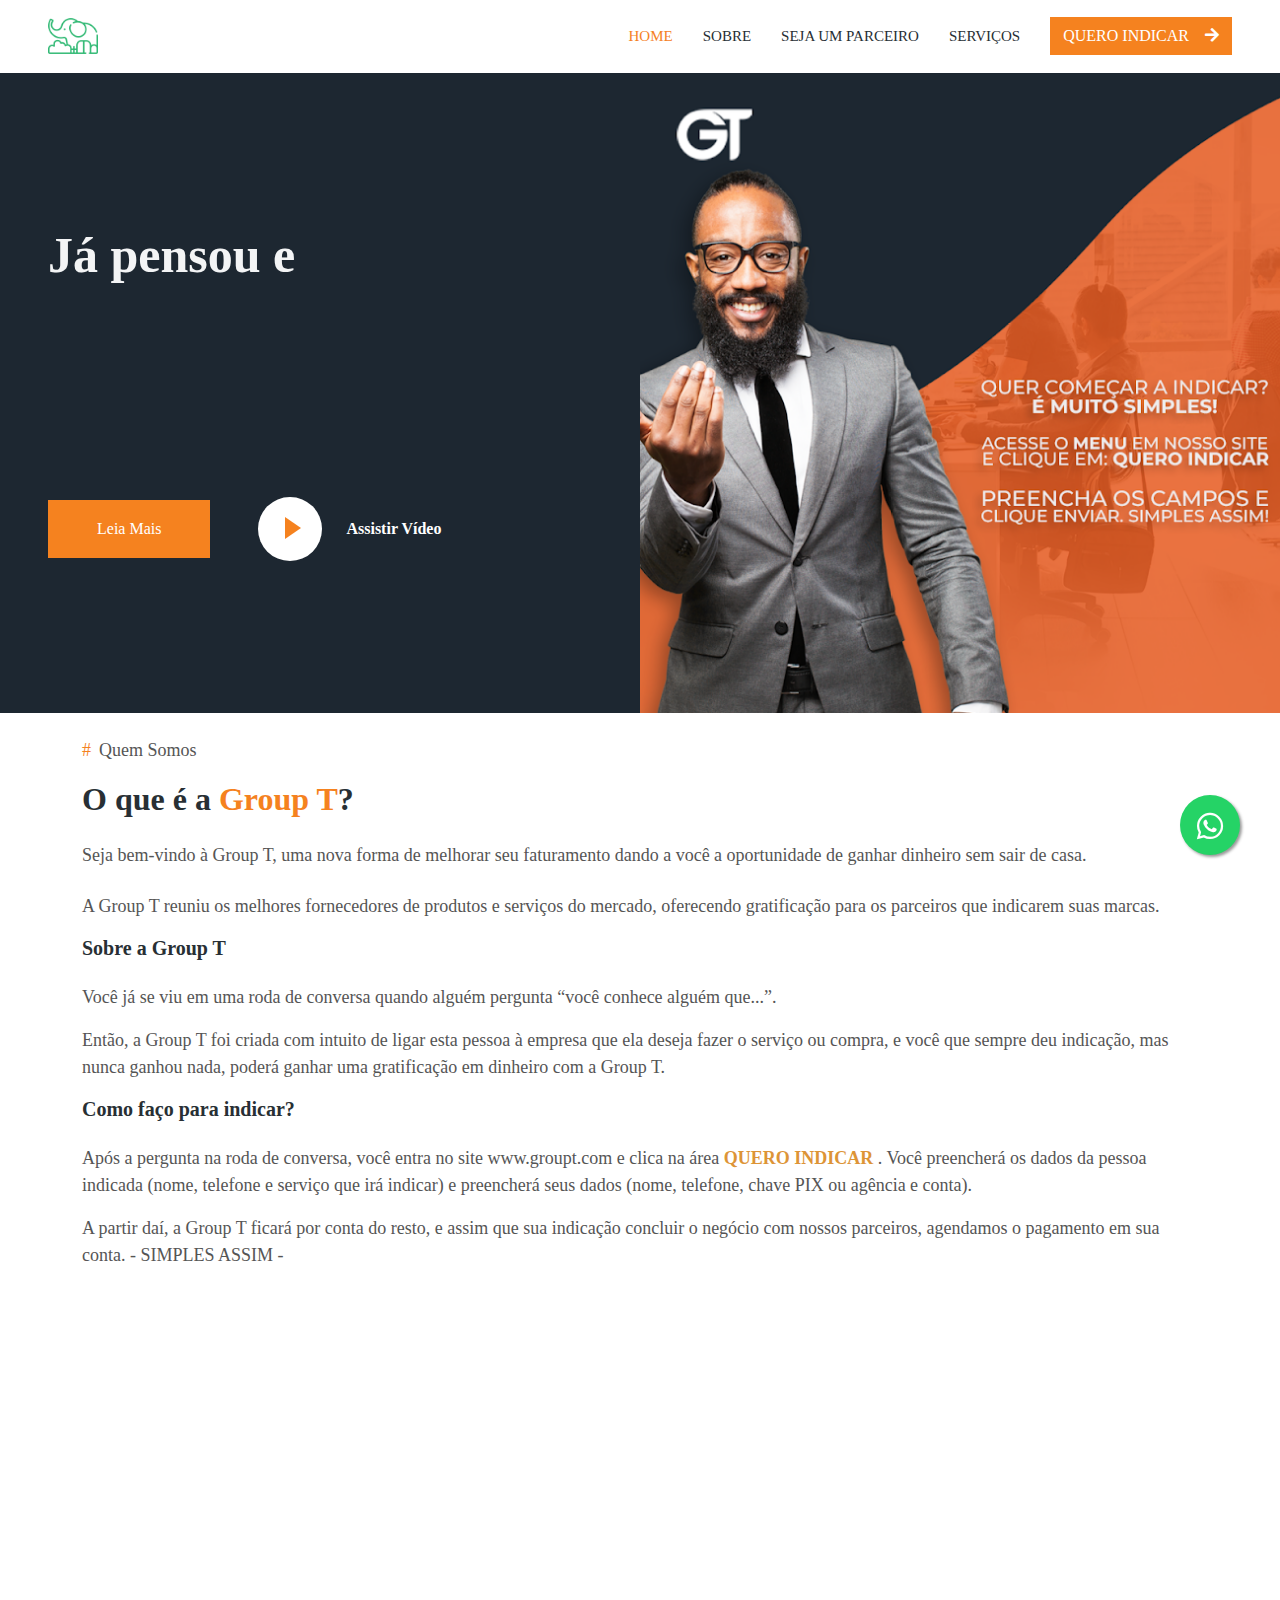
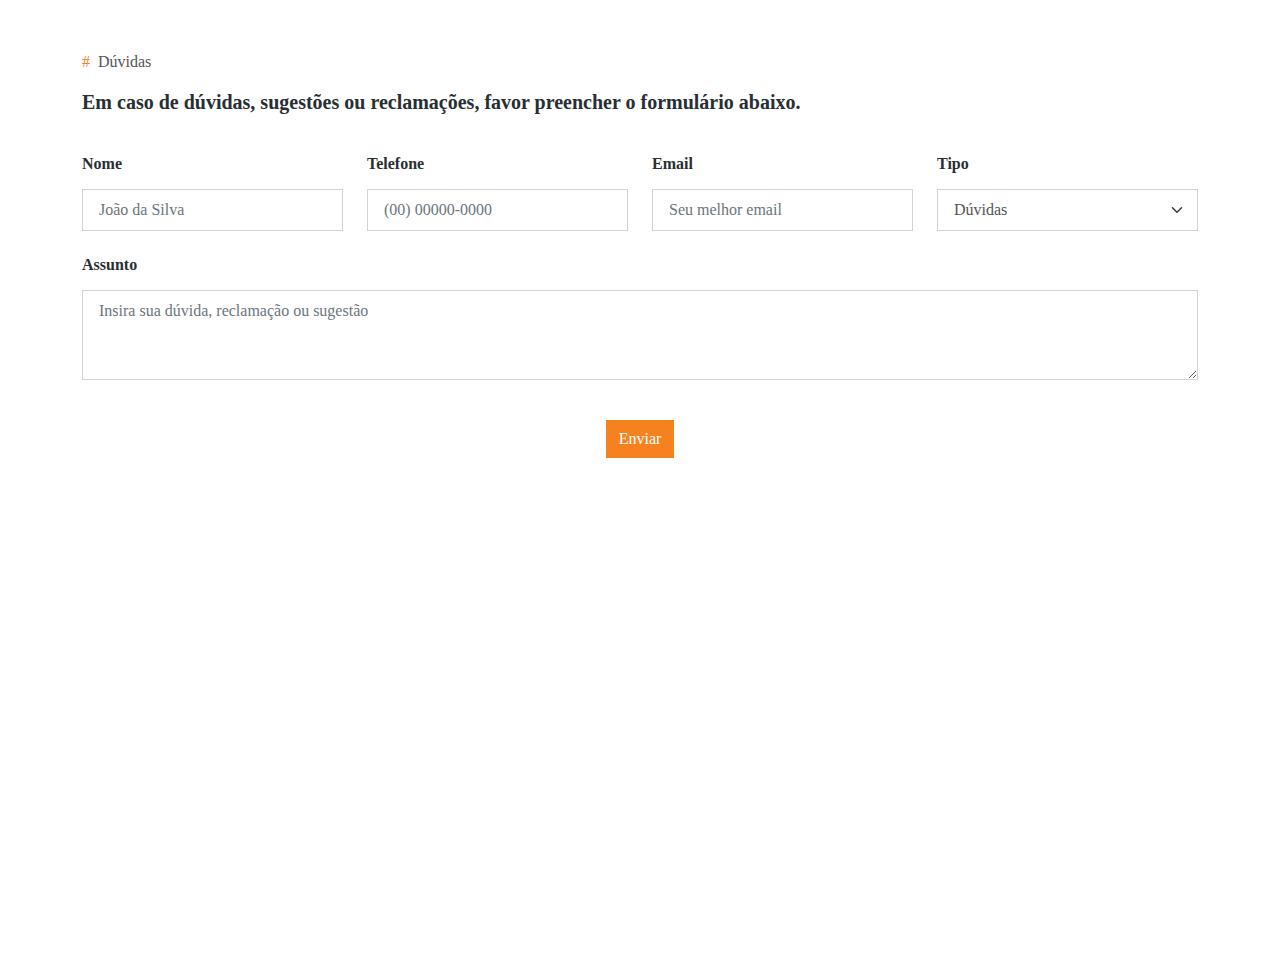
==== commit 8fd30492: "feat: change spaces beetwen components and form partner" ====
--- a/index.html
+++ b/index.html
@@ -168,7 +168,7 @@
     <!-- Video Modal End -->
 
     <!-- About Start -->
-    <div class="container-xxl py-3" id="about">
+    <div class="container-xxl py-2" id="about">
       <div class="container">
         <div class="row g-5">
           <div class="col-lg-12 wow fadeInUp" data-wow-delay="0.1s">
@@ -219,7 +219,7 @@
     <!-- About End -->
 
     <!-- Service Start -->
-    <div class="container-xxl py-3" id="service">
+    <div class="container-xxl py-2" id="service">
       <div class="container">
         <div class="row g-5 mb-5 wow fadeInUp" data-wow-delay="0.1s">
           <div class="col-lg-6">
@@ -334,7 +334,7 @@
     <!-- Service End -->
 
     <!-- Doubts Start -->
-    <div class="container-xxl py-3" id="doubts">
+    <div class="container-xxl py-2" id="doubts">
       <div class="container">
         <p><span class="text-primary me-2">#</span>Dúvidas</p>
         <h5 class="mb-4">
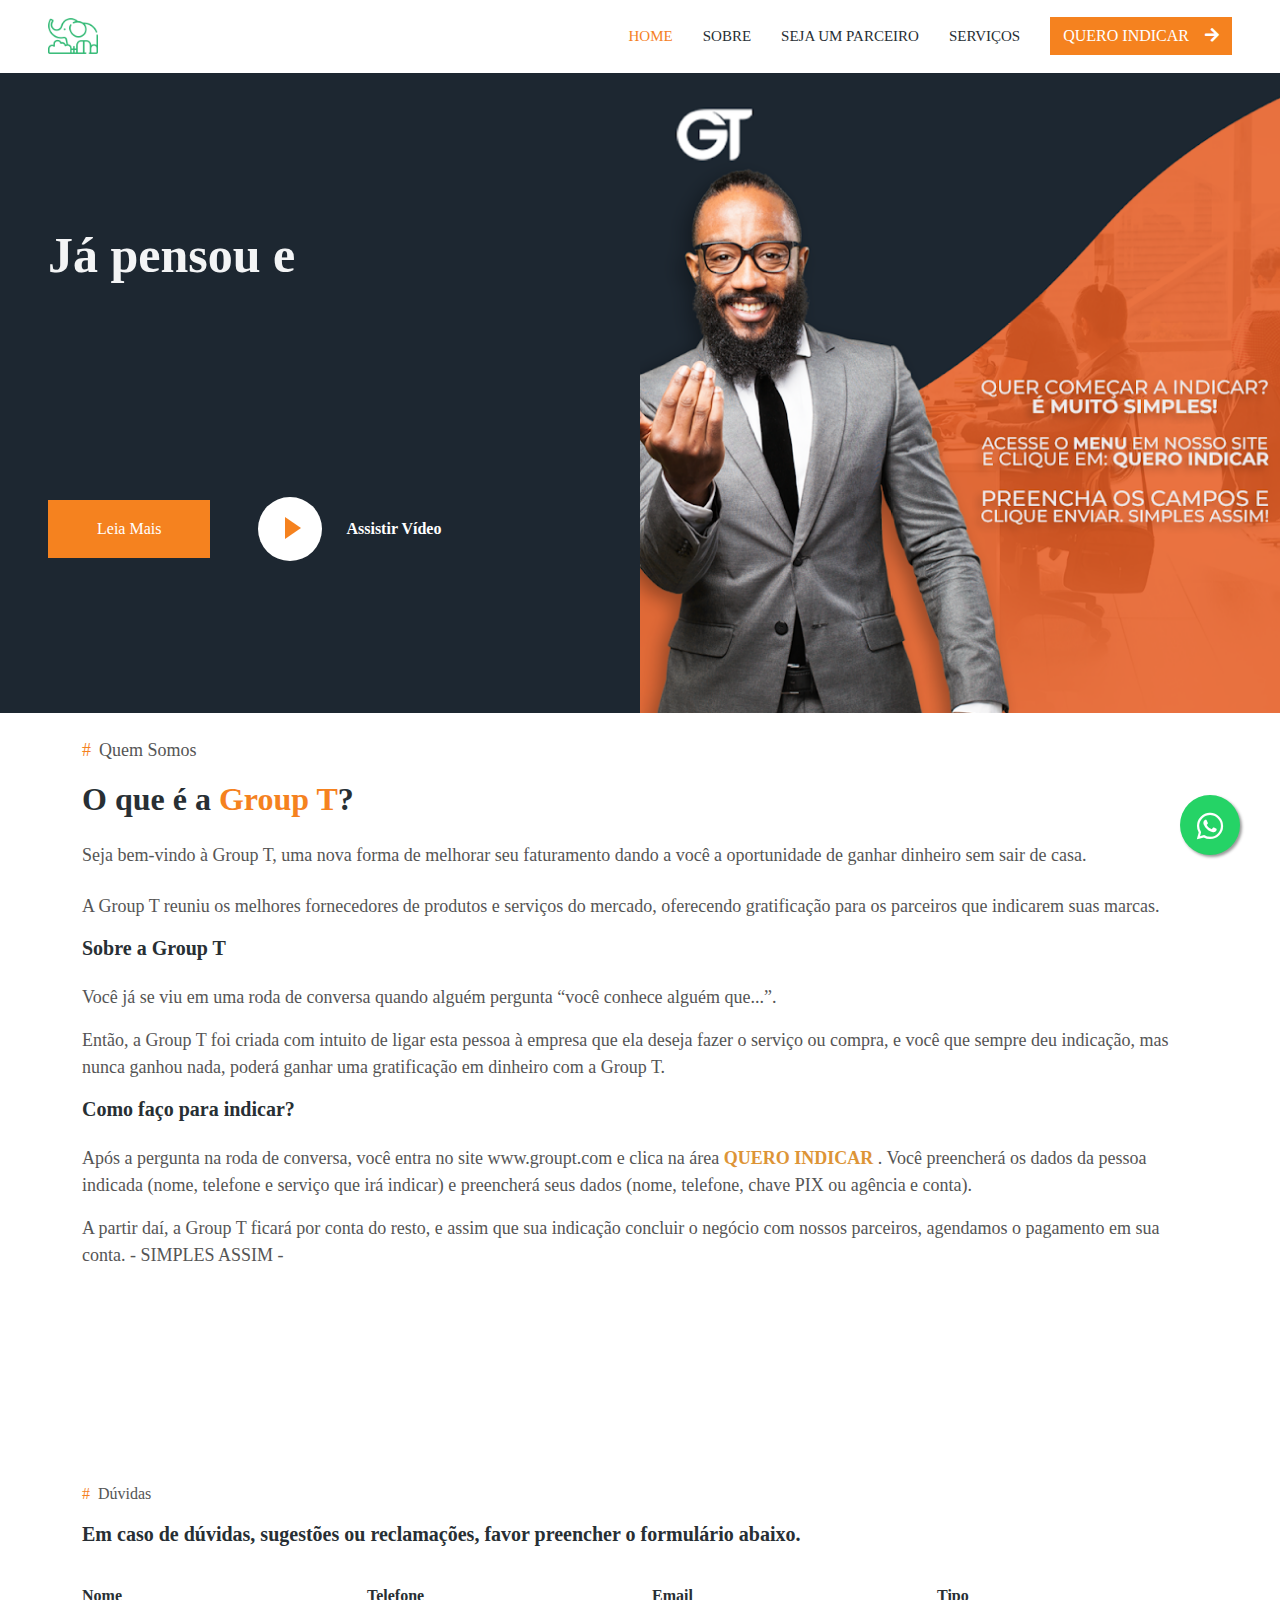
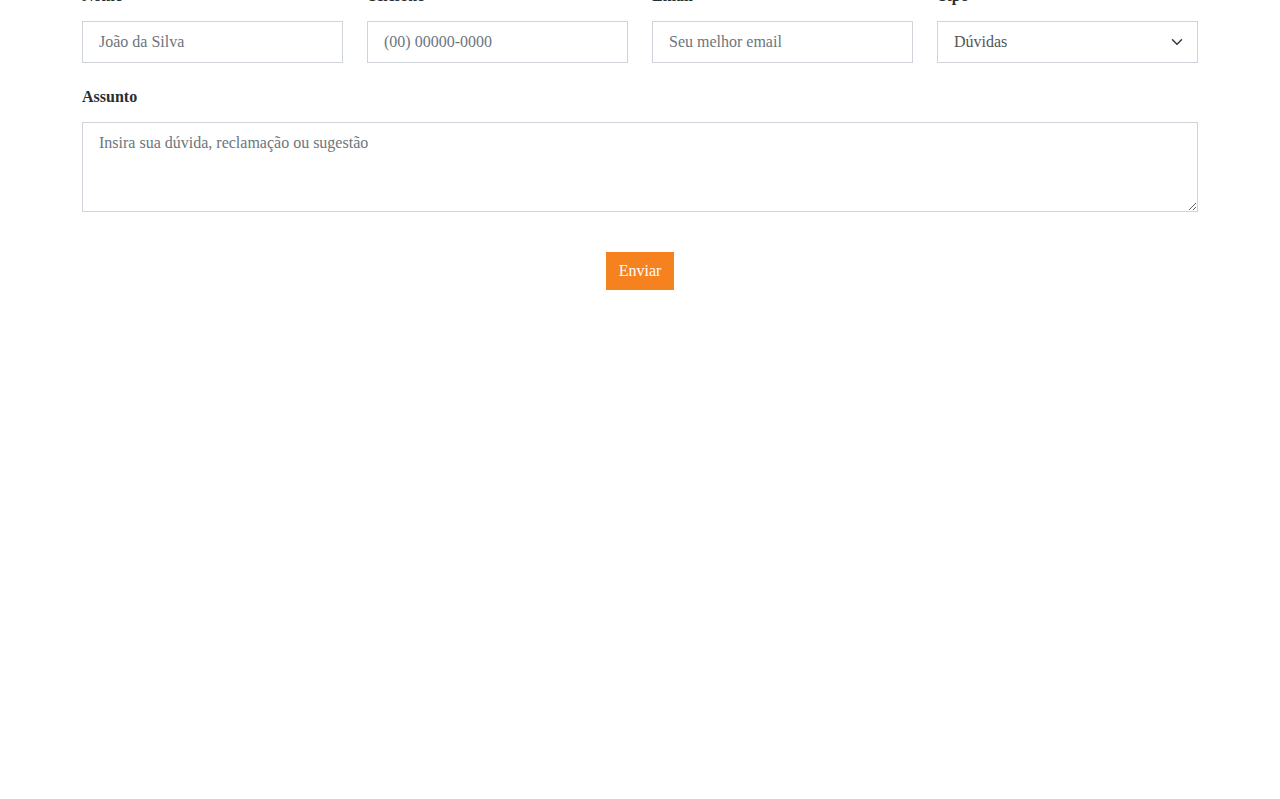
==== commit 7c022b19: "feat: change service" ====
--- a/index.html
+++ b/index.html
@@ -225,7 +225,7 @@
           <div class="col-lg-6">
             <p><span class="text-primary me-2">#</span>Nossos Serviços</p>
             <h2 class="mb-0">
-              Todos os serviços que nós da
+              Temos vários serviços e produtos que nós da
               <span class="text-primary">Group T</span> podemos te oferecer.
             </h2>
           </div>
@@ -236,98 +236,11 @@
               <i class="fa fa-3x fa-wallet text-white"></i>
               <div class="ms-4">
                 <h5 class="text-white mb-0">
-                  Vários serviços para você ganhar bônus por indicação
+                  E em todos eles, você ganha bônus ao realizar indicação!
                 </h5>
               </div>
             </div>
           </div>
-        </div>
-        <div class="row gy-5 gx-4">
-          <div
-            class="col-lg-3 col-md-4 col-sm-6 wow fadeInUp"
-            data-wow-delay="0.1s"
-          >
-            <img class="img-fluid mb-3" src="img/icon/icon-2.png" alt="Icon" />
-            <h5 class="mb-3">Mecânica</h5>
-            <span>Serviço completo de mecânica para seu carro</span>
-          </div>
-          <!-- <div
-            class="col-lg-3 col-md-4 col-sm-6 wow fadeInUp"
-            data-wow-delay="0.3s"
-          >
-            <img class="img-fluid mb-3" src="img/icon/icon-3.png" alt="Icon" />
-            <h5 class="mb-3">Animal Photos</h5>
-            <span
-              >Erat ipsum justo amet duo et elitr dolor, est duo duo eos lorem
-              sed diam stet diam sed stet.</span
-            >
-          </div>
-          <div
-            class="col-lg-3 col-md-4 col-sm-6 wow fadeInUp"
-            data-wow-delay="0.5s"
-          >
-            <img class="img-fluid mb-3" src="img/icon/icon-4.png" alt="Icon" />
-            <h5 class="mb-3">Guide Services</h5>
-            <span
-              >Erat ipsum justo amet duo et elitr dolor, est duo duo eos lorem
-              sed diam stet diam sed stet.</span
-            >
-          </div>
-          <div
-            class="col-lg-3 col-md-4 col-sm-6 wow fadeInUp"
-            data-wow-delay="0.7s"
-          >
-            <img class="img-fluid mb-3" src="img/icon/icon-5.png" alt="Icon" />
-            <h5 class="mb-3">Food & Beverages</h5>
-            <span
-              >Erat ipsum justo amet duo et elitr dolor, est duo duo eos lorem
-              sed diam stet diam sed stet.</span
-            >
-          </div>
-          <div
-            class="col-lg-3 col-md-4 col-sm-6 wow fadeInUp"
-            data-wow-delay="0.1s"
-          >
-            <img class="img-fluid mb-3" src="img/icon/icon-6.png" alt="Icon" />
-            <h5 class="mb-3">Zoo Shopping</h5>
-            <span
-              >Erat ipsum justo amet duo et elitr dolor, est duo duo eos lorem
-              sed diam stet diam sed stet.</span
-            >
-          </div>
-          <div
-            class="col-lg-3 col-md-4 col-sm-6 wow fadeInUp"
-            data-wow-delay="0.3s"
-          >
-            <img class="img-fluid mb-3" src="img/icon/icon-7.png" alt="Icon" />
-            <h5 class="mb-3">Free Hi Speed Wi-Fi</h5>
-            <span
-              >Erat ipsum justo amet duo et elitr dolor, est duo duo eos lorem
-              sed diam stet diam sed stet.</span
-            >
-          </div>
-          <div
-            class="col-lg-3 col-md-4 col-sm-6 wow fadeInUp"
-            data-wow-delay="0.5s"
-          >
-            <img class="img-fluid mb-3" src="img/icon/icon-8.png" alt="Icon" />
-            <h5 class="mb-3">Play Ground</h5>
-            <span
-              >Erat ipsum justo amet duo et elitr dolor, est duo duo eos lorem
-              sed diam stet diam sed stet.</span
-            >
-          </div>
-          <div
-            class="col-lg-3 col-md-4 col-sm-6 wow fadeInUp"
-            data-wow-delay="0.7s"
-          >
-            <img class="img-fluid mb-3" src="img/icon/icon-9.png" alt="Icon" />
-            <h5 class="mb-3">Rest House</h5>
-            <span
-              >Erat ipsum justo amet duo et elitr dolor, est duo duo eos lorem
-              sed diam stet diam sed stet.</span
-            >
-          </div> -->
         </div>
       </div>
     </div>
@@ -439,7 +352,7 @@
                 href="https://api.whatsapp.com/send?phone=31982776270&text=Olá! Gostaria de mais Informações a respeito da Group T."
                 target="_blank"
               >
-                <i class="fa fa-phone-alt me-3"></i>(31) 98823-6763
+                <i class="fa fa-phone-alt me-3"></i>(31) 98277-6270
               </a>
             </p>
             <p class="mb-2">
--- a/css/style.css
+++ b/css/style.css
@@ -717,6 +717,13 @@
   animation: fadein 0.5s, fadeout 0.5s 2.5s;
 }
 
+.indicate-value {
+  display: flex;
+  input{
+    flex: 1;
+  }
+}
+
 
 @-webkit-keyframes fadein {
   from {top: 0; opacity: 0;}
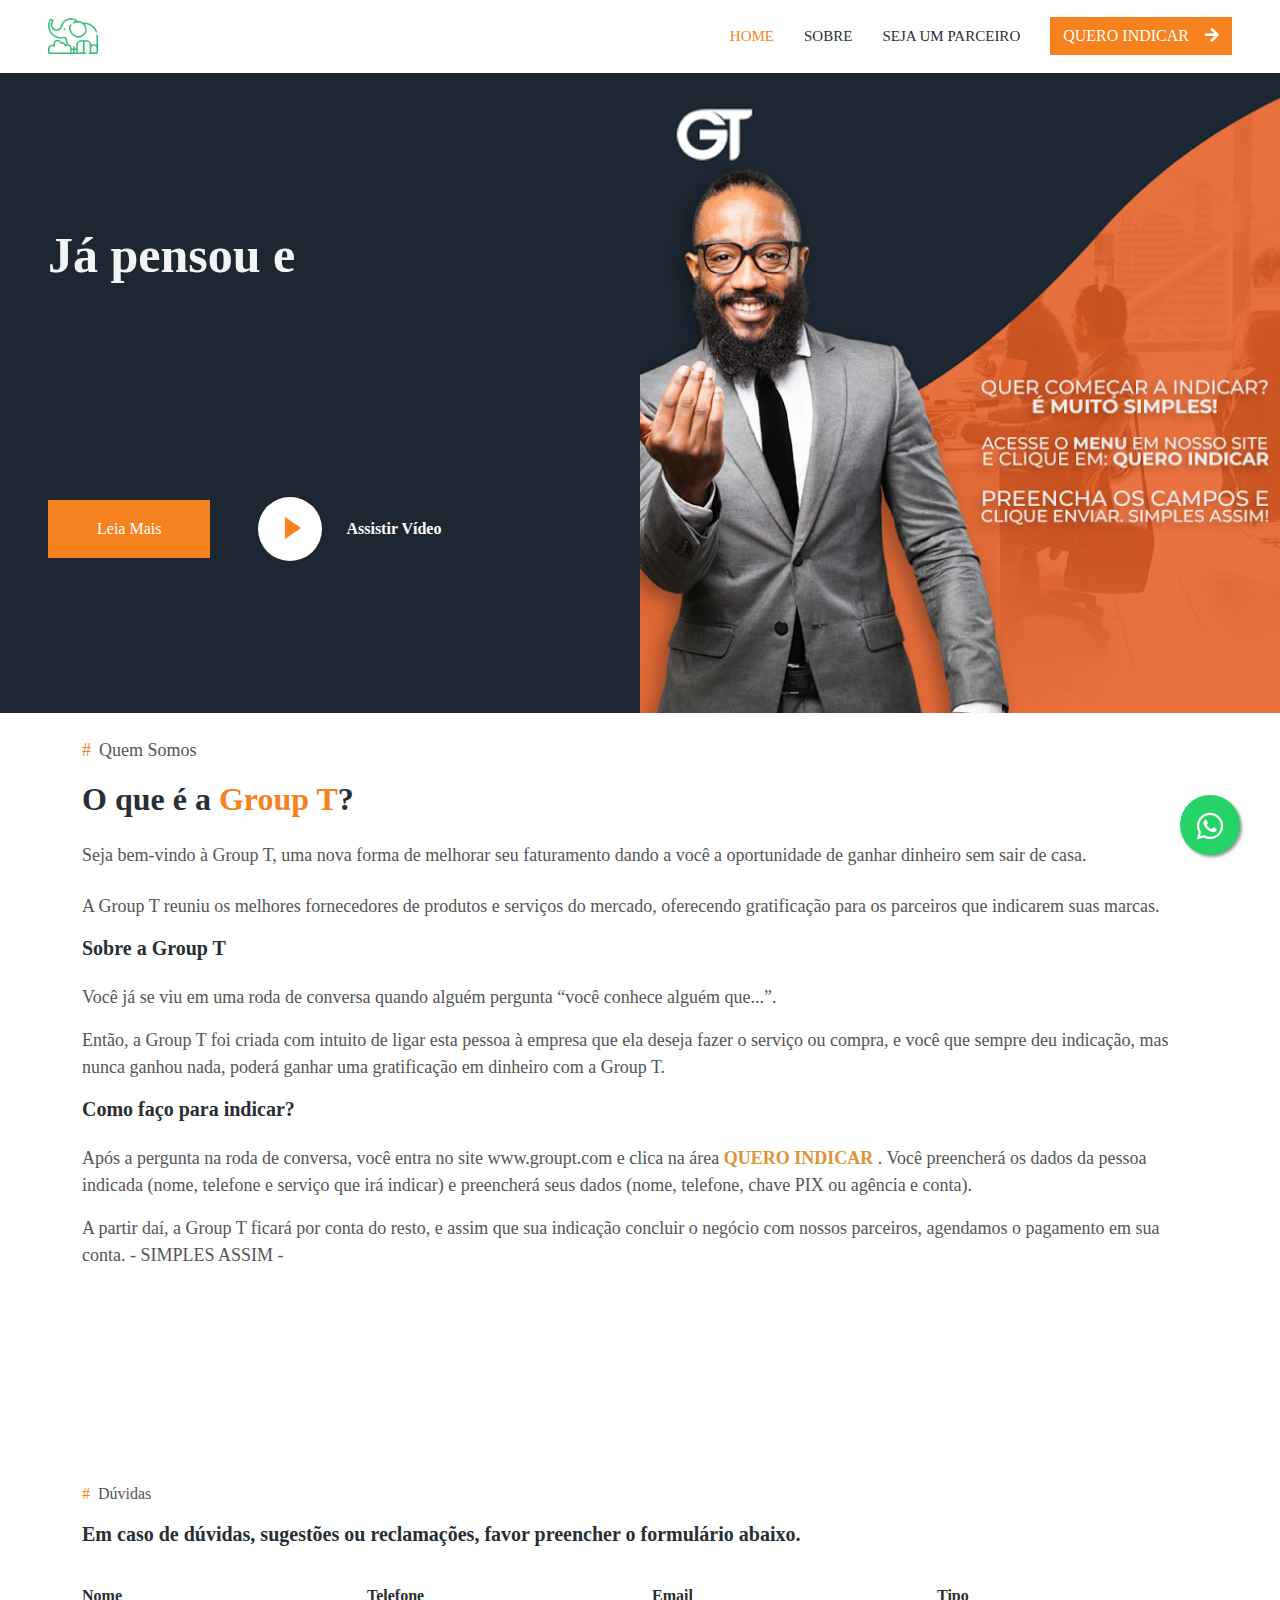
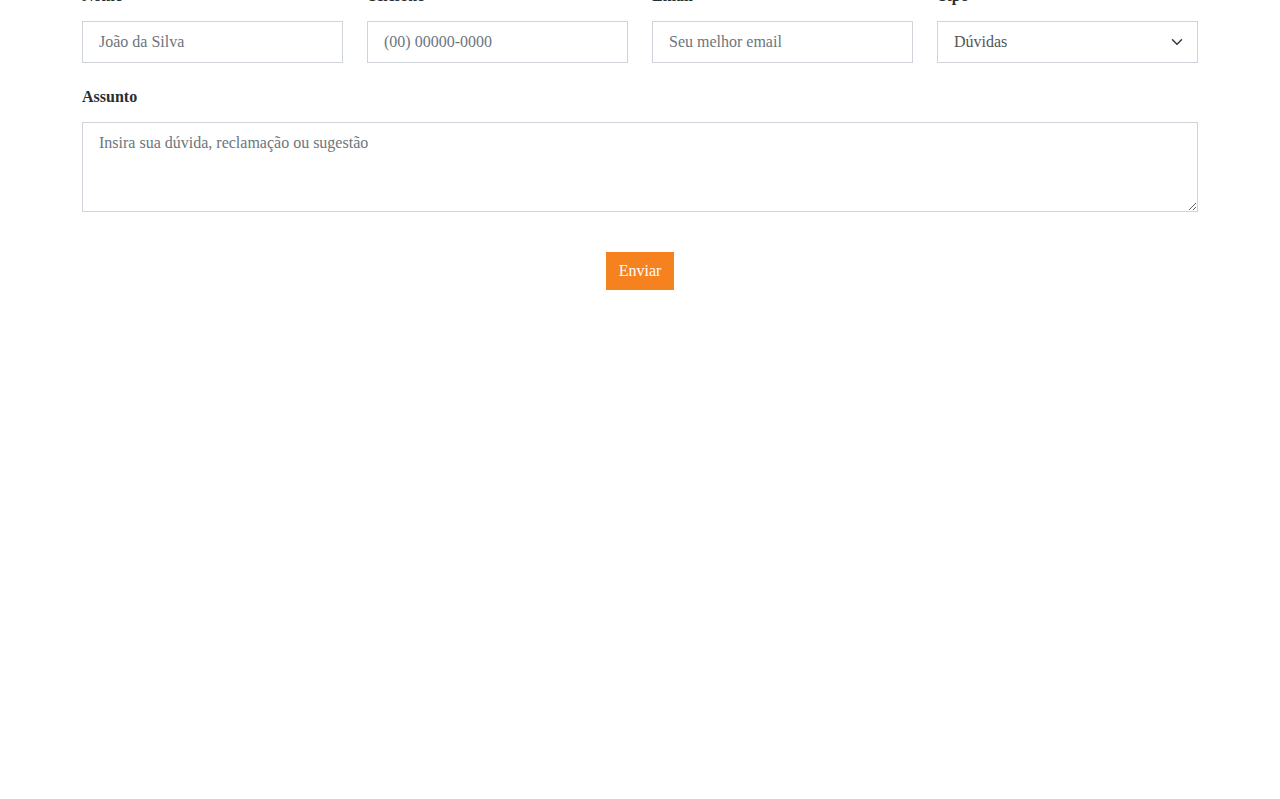
==== commit c7a3df09: "remove service menu and change texts" ====
--- a/index.html
+++ b/index.html
@@ -79,7 +79,7 @@
           <a href="index.html" class="nav-item nav-link active">Home</a>
           <a href="about.html" class="nav-item nav-link">Sobre</a>
           <a href="partner.html" class="nav-item nav-link">Seja um Parceiro</a>
-          <a href="service.html" class="nav-item nav-link">Serviços</a>
+           
         </div>
         <a href="indicate.html" class="btn btn-primary"
           >QUERO INDICAR<i class="fa fa-arrow-right ms-3"></i
